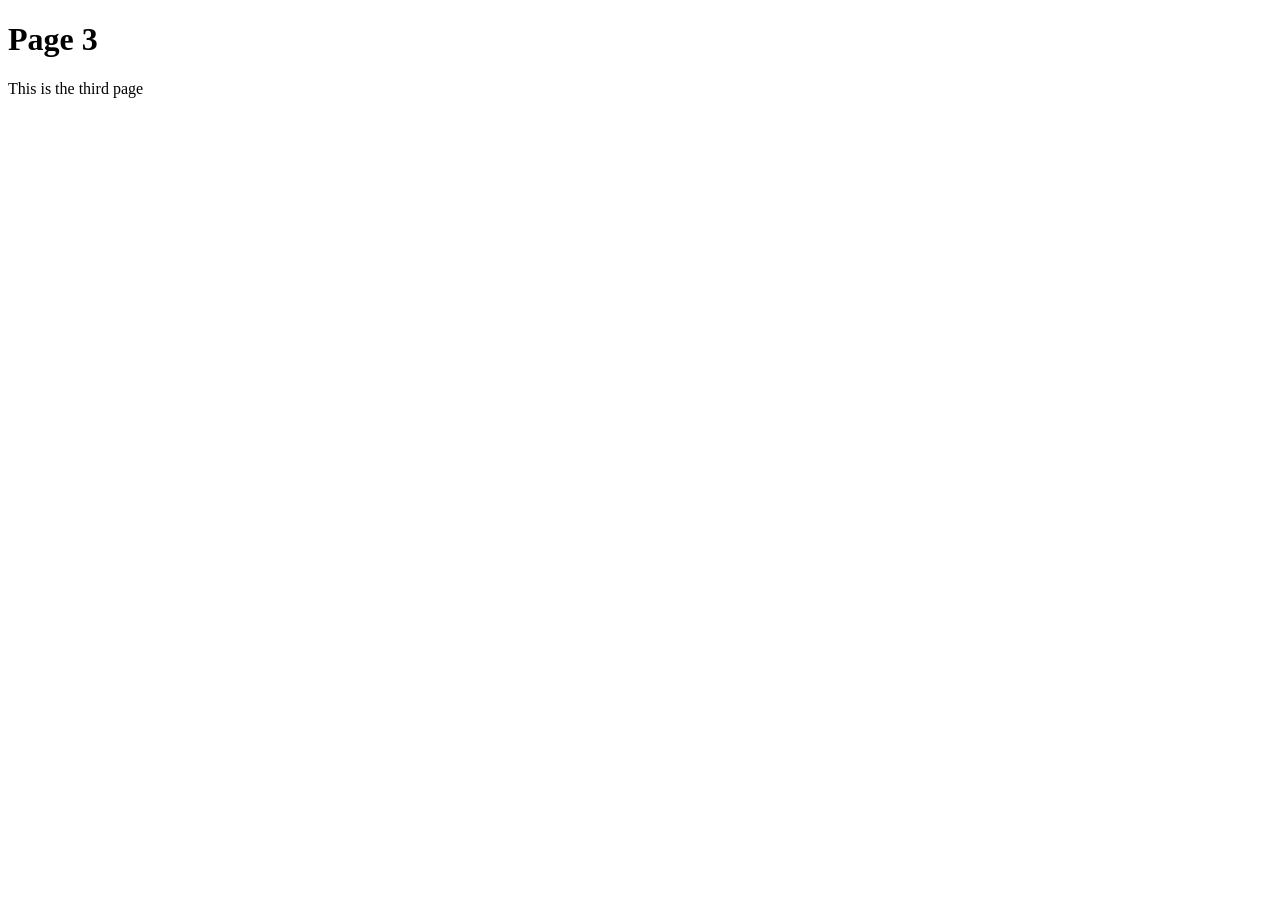
==== page3.html @ 8288953a "Initialize project structure with HTML pages - Add index.html as main landing page - Add resume.html" ====
<!DOCTYPE html>
<html lang="zh-TW">
<head>
    <meta charset="UTF-8">
    <meta name="viewport" content="width=device-width, initial-scale=1.0">
    <title>Page 3</title>
</head>
<body>
    <h1>Page 3</h1>
    <p>This is the third page</p>
</body>
</html>
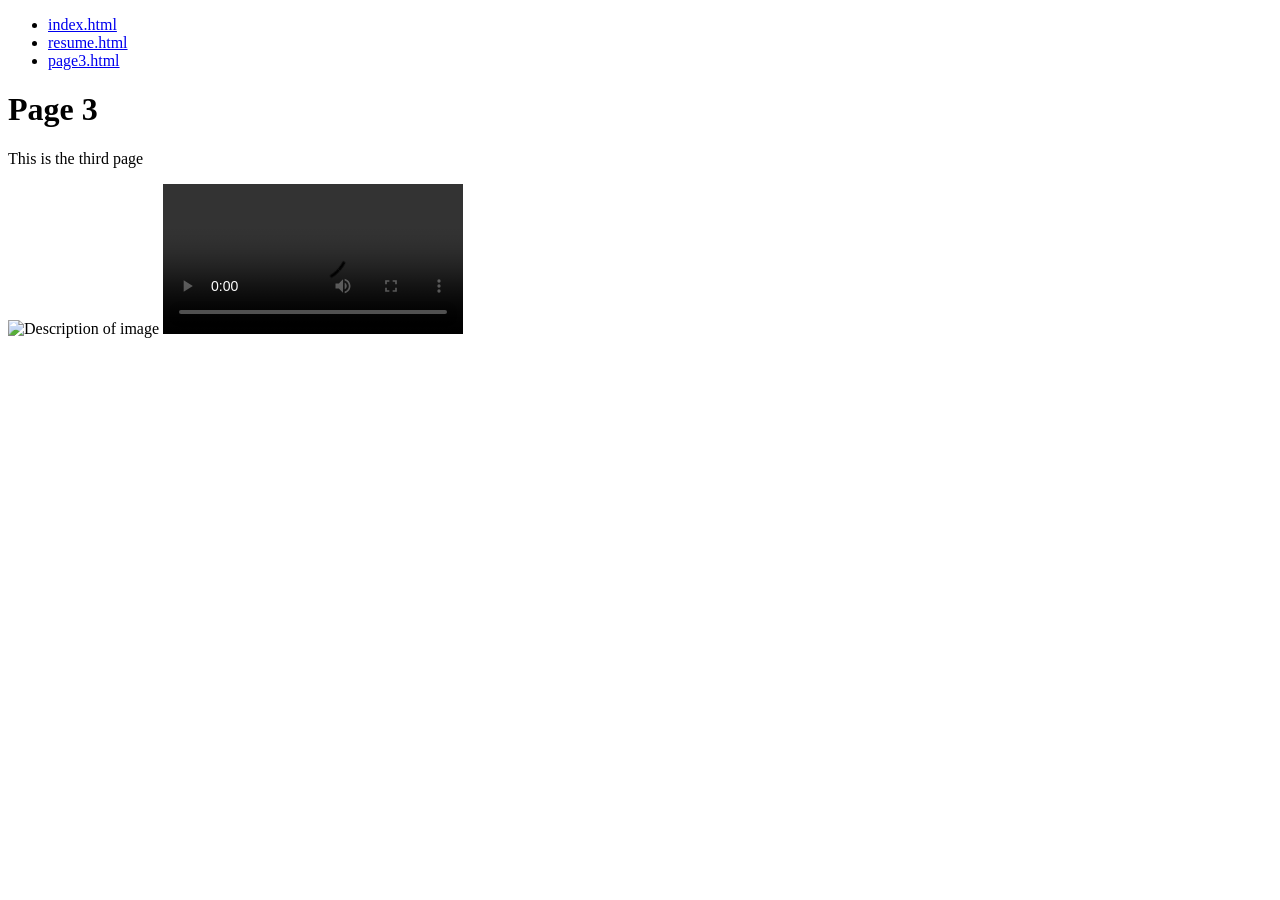
==== commit f186dc18: "Update page3.html" ====
--- a/page3.html
+++ b/page3.html
@@ -1,12 +1,21 @@
 <!DOCTYPE html>
 <html lang="zh-TW">
-<head>
+  <head>
     <meta charset="UTF-8">
     <meta name="viewport" content="width=device-width, initial-scale=1.0">
     <title>Page 3</title>
-</head>
-<body>
+  </head>
+  <body>
+    <ul>
+      <li><a href="index.html">index.html</a></li>
+      <li><a href="resume.html">resume.html</a></li>
+      <li><a href="page3.html">page3.html</a></li>
+    </ul>
     <h1>Page 3</h1>
     <p>This is the third page</p>
-</body>
-</html>
+    <img src="images/image1.jpg" alt="Description of image">
+    <video controls>
+      <source src="media/video1.mp4" type="video/mp4">
+    </video>
+  </body>
+</html>
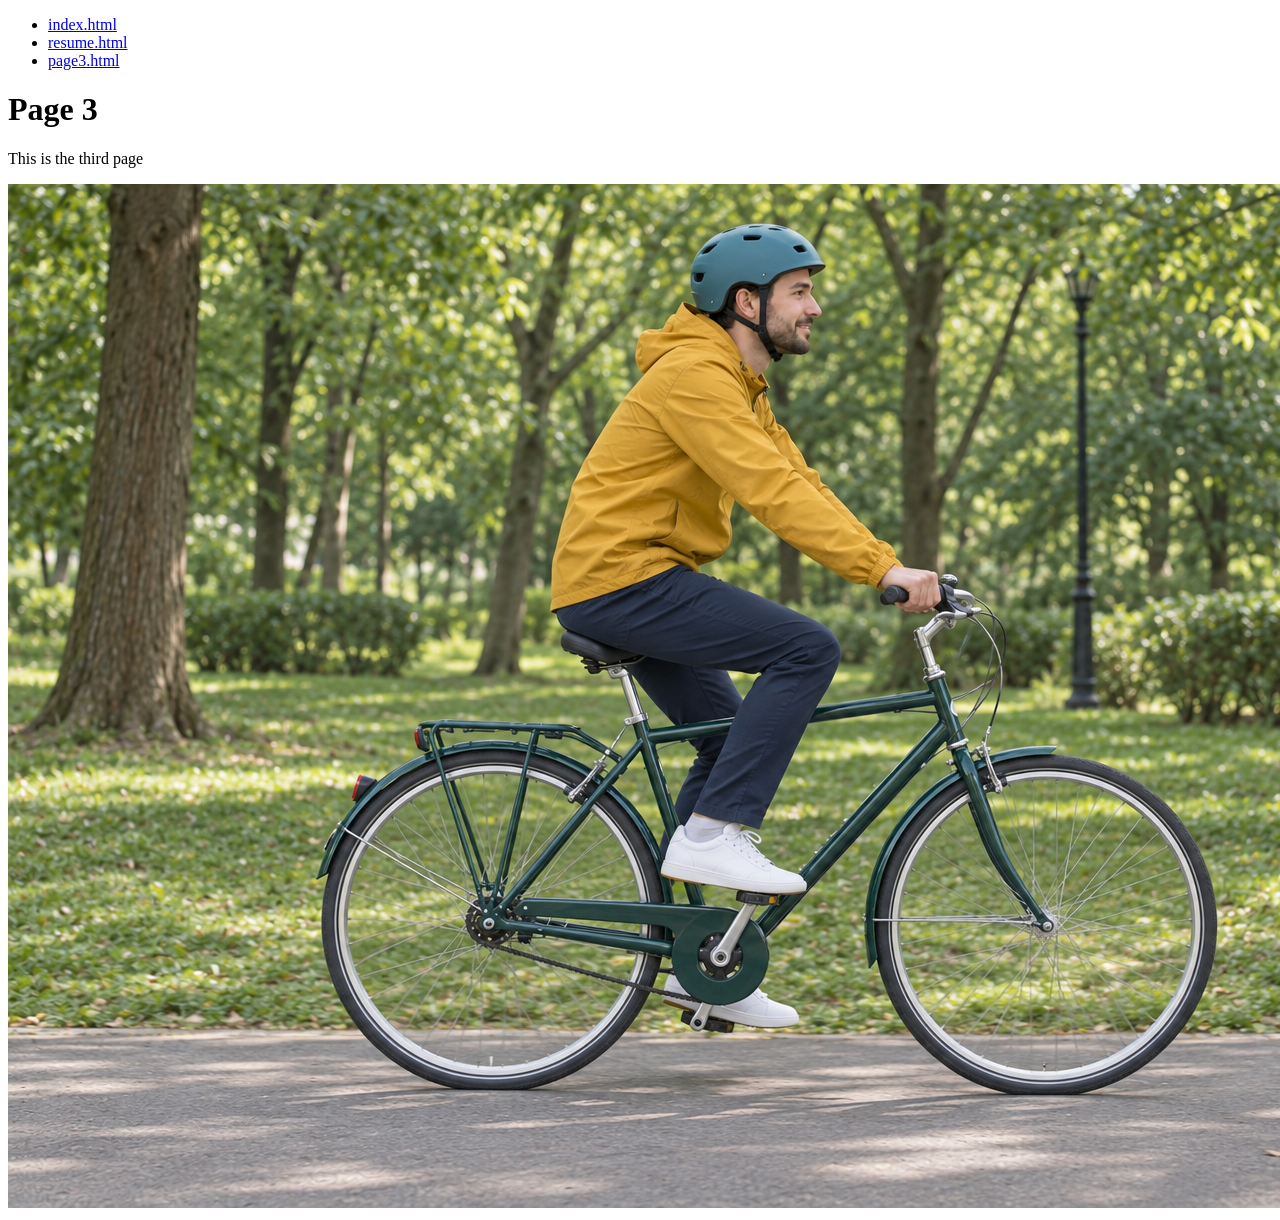
==== commit 97c8b239: "Move video from page3 to index" ====
--- a/page3.html
+++ b/page3.html
@@ -14,8 +14,5 @@
     <h1>Page 3</h1>
     <p>This is the third page</p>
     <img src="images/image1.jpg" alt="Description of image">
-    <video controls>
-      <source src="media/video1.mp4" type="video/mp4">
-    </video>
   </body>
 </html>
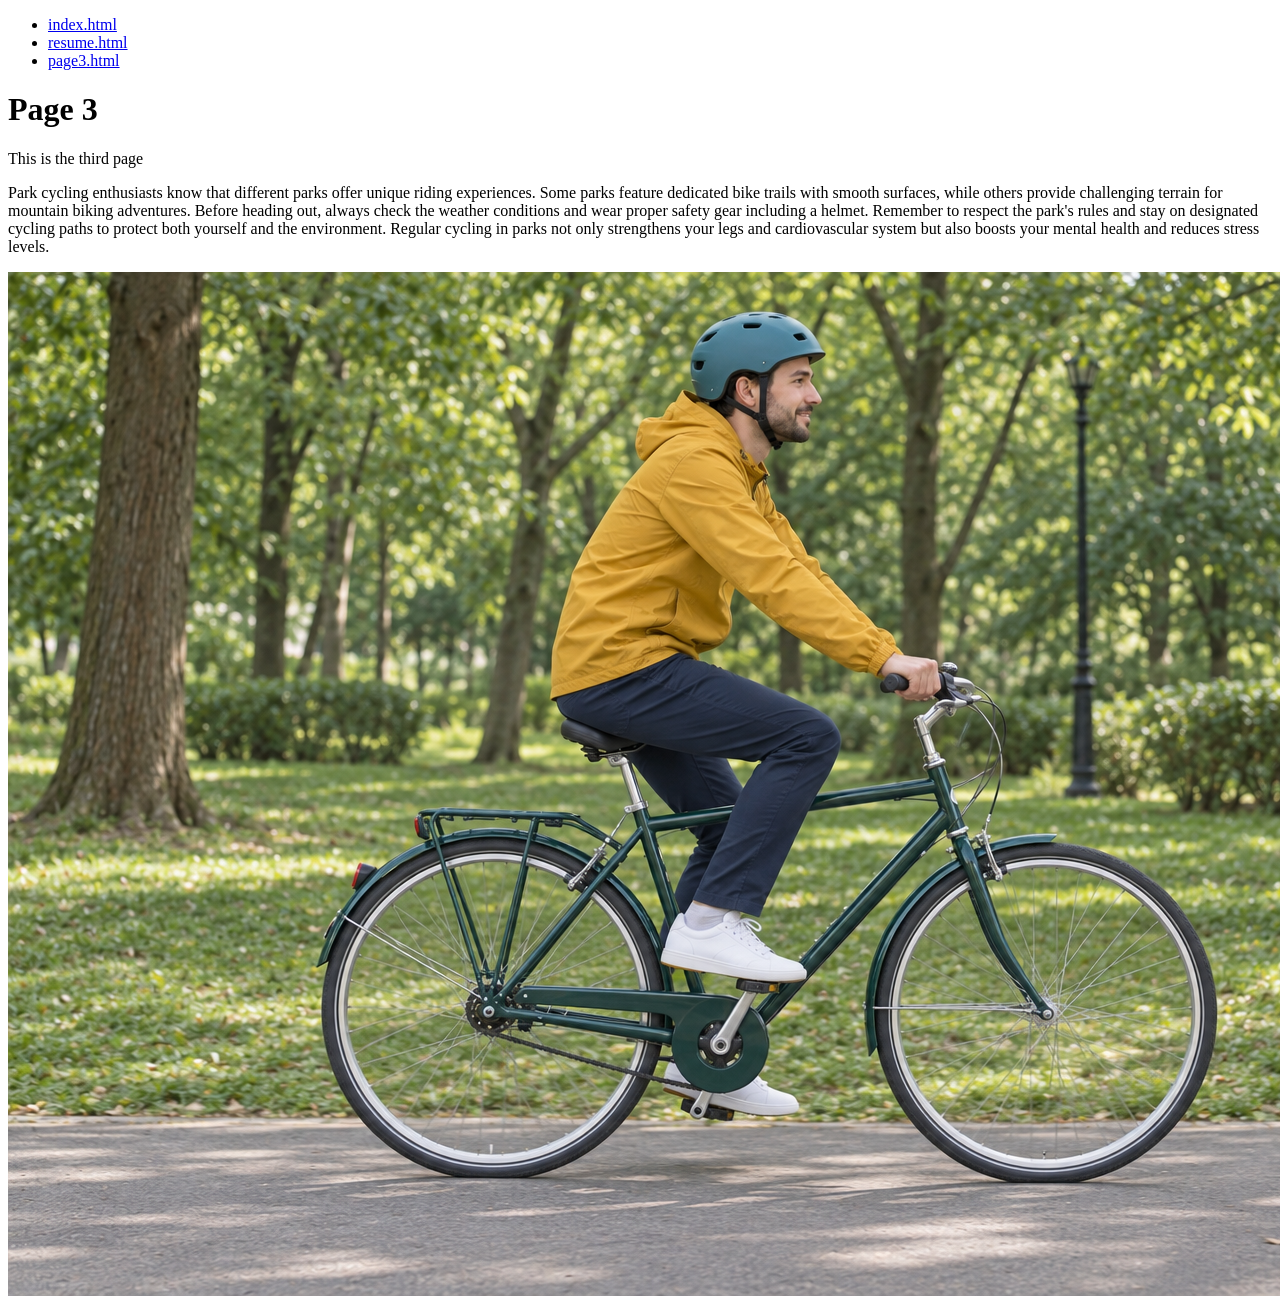
==== commit 1262aac7: "Add cycling in park content to all pages" ====
--- a/page3.html
+++ b/page3.html
@@ -1,18 +1,19 @@
 <!DOCTYPE html>
-<html lang="zh-TW">
-  <head>
+<html lang="en">
+<head>
     <meta charset="UTF-8">
     <meta name="viewport" content="width=device-width, initial-scale=1.0">
     <title>Page 3</title>
-  </head>
-  <body>
+</head>
+<body>
     <ul>
-      <li><a href="index.html">index.html</a></li>
-      <li><a href="resume.html">resume.html</a></li>
-      <li><a href="page3.html">page3.html</a></li>
+        <li><a href="index.html">index.html</a></li>
+        <li><a href="resume.html">resume.html</a></li>
+        <li><a href="page3.html">page3.html</a></li>
     </ul>
     <h1>Page 3</h1>
     <p>This is the third page</p>
+    <p>Park cycling enthusiasts know that different parks offer unique riding experiences. Some parks feature dedicated bike trails with smooth surfaces, while others provide challenging terrain for mountain biking adventures. Before heading out, always check the weather conditions and wear proper safety gear including a helmet. Remember to respect the park's rules and stay on designated cycling paths to protect both yourself and the environment. Regular cycling in parks not only strengthens your legs and cardiovascular system but also boosts your mental health and reduces stress levels.</p>
     <img src="images/image1.jpg" alt="Description of image">
-  </body>
-</html>+</body>
+</html>
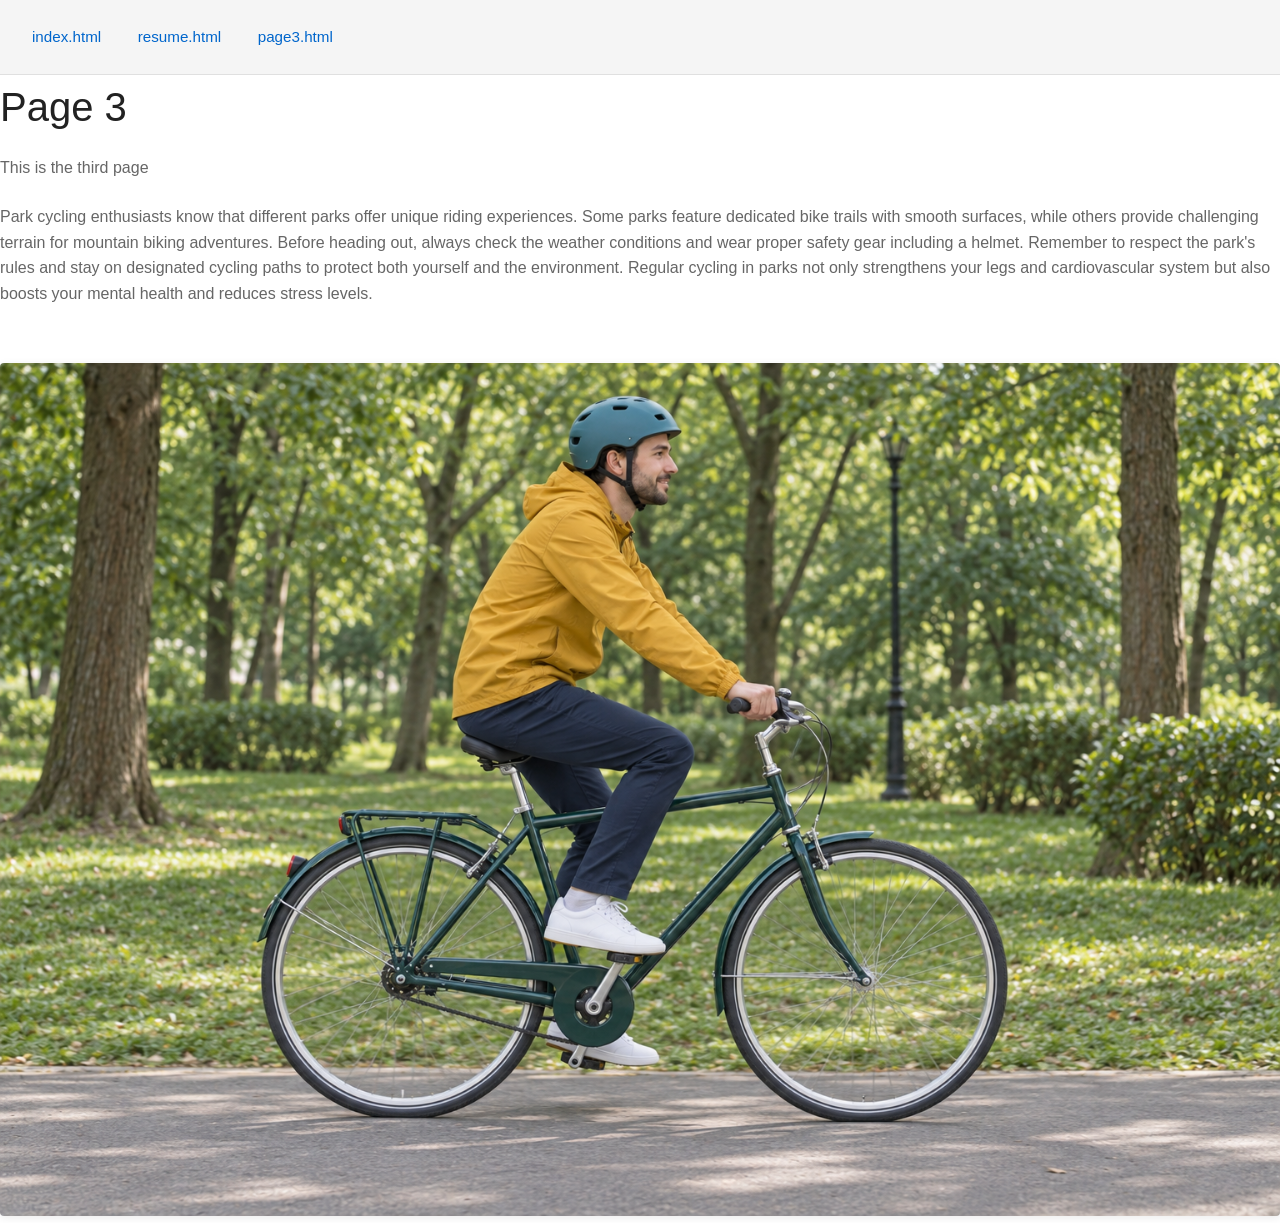
==== commit e460cbcf: "Add CSS files and link them in HTML documents" ====
--- a/page3.html
+++ b/page3.html
@@ -4,6 +4,8 @@
     <meta charset="UTF-8">
     <meta name="viewport" content="width=device-width, initial-scale=1.0">
     <title>Page 3</title>
+    <link rel="stylesheet" href="css/reset.css">
+    <link rel="stylesheet" href="css/screen.css">
 </head>
 <body>
     <ul>
--- a/css/screen.css
+++ b/css/screen.css
@@ -0,0 +1,65 @@
+/* Screen CSS */
+body {
+    font-family: -apple-system, BlinkMacSystemFont, 'Segoe UI', Roboto, 'Helvetica Neue', Arial, sans-serif;
+    background-color: #ffffff;
+    color: #333333;
+    line-height: 1.6;
+}
+
+ul {
+    list-style: none;
+    padding: 1.5rem 2rem;
+    background-color: #f5f5f5;
+    border-bottom: 1px solid #e0e0e0;
+}
+
+ul li {
+    display: inline-block;
+    margin-right: 2rem;
+}
+
+ul a {
+    color: #0066cc;
+    text-decoration: none;
+    font-size: 0.95rem;
+    transition: color 0.3s ease;
+}
+
+ul a:hover {
+    color: #0052a3;
+}
+
+main {
+    max-width: 900px;
+    margin: 0 auto;
+    padding: 3rem 2rem;
+}
+
+h1 {
+    font-size: 2.5rem;
+    margin-bottom: 1rem;
+    color: #222222;
+    font-weight: 300;
+}
+
+p {
+    color: #666666;
+    margin-bottom: 1.5rem;
+    font-size: 1rem;
+}
+
+img {
+    max-width: 100%;
+    height: auto;
+    border-radius: 4px;
+    margin-top: 2rem;
+    box-shadow: 0 2px 8px rgba(0, 0, 0, 0.08);
+}
+
+video {
+    max-width: 100%;
+    height: auto;
+    margin-top: 2rem;
+    border-radius: 4px;
+    box-shadow: 0 2px 8px rgba(0, 0, 0, 0.08);
+}
